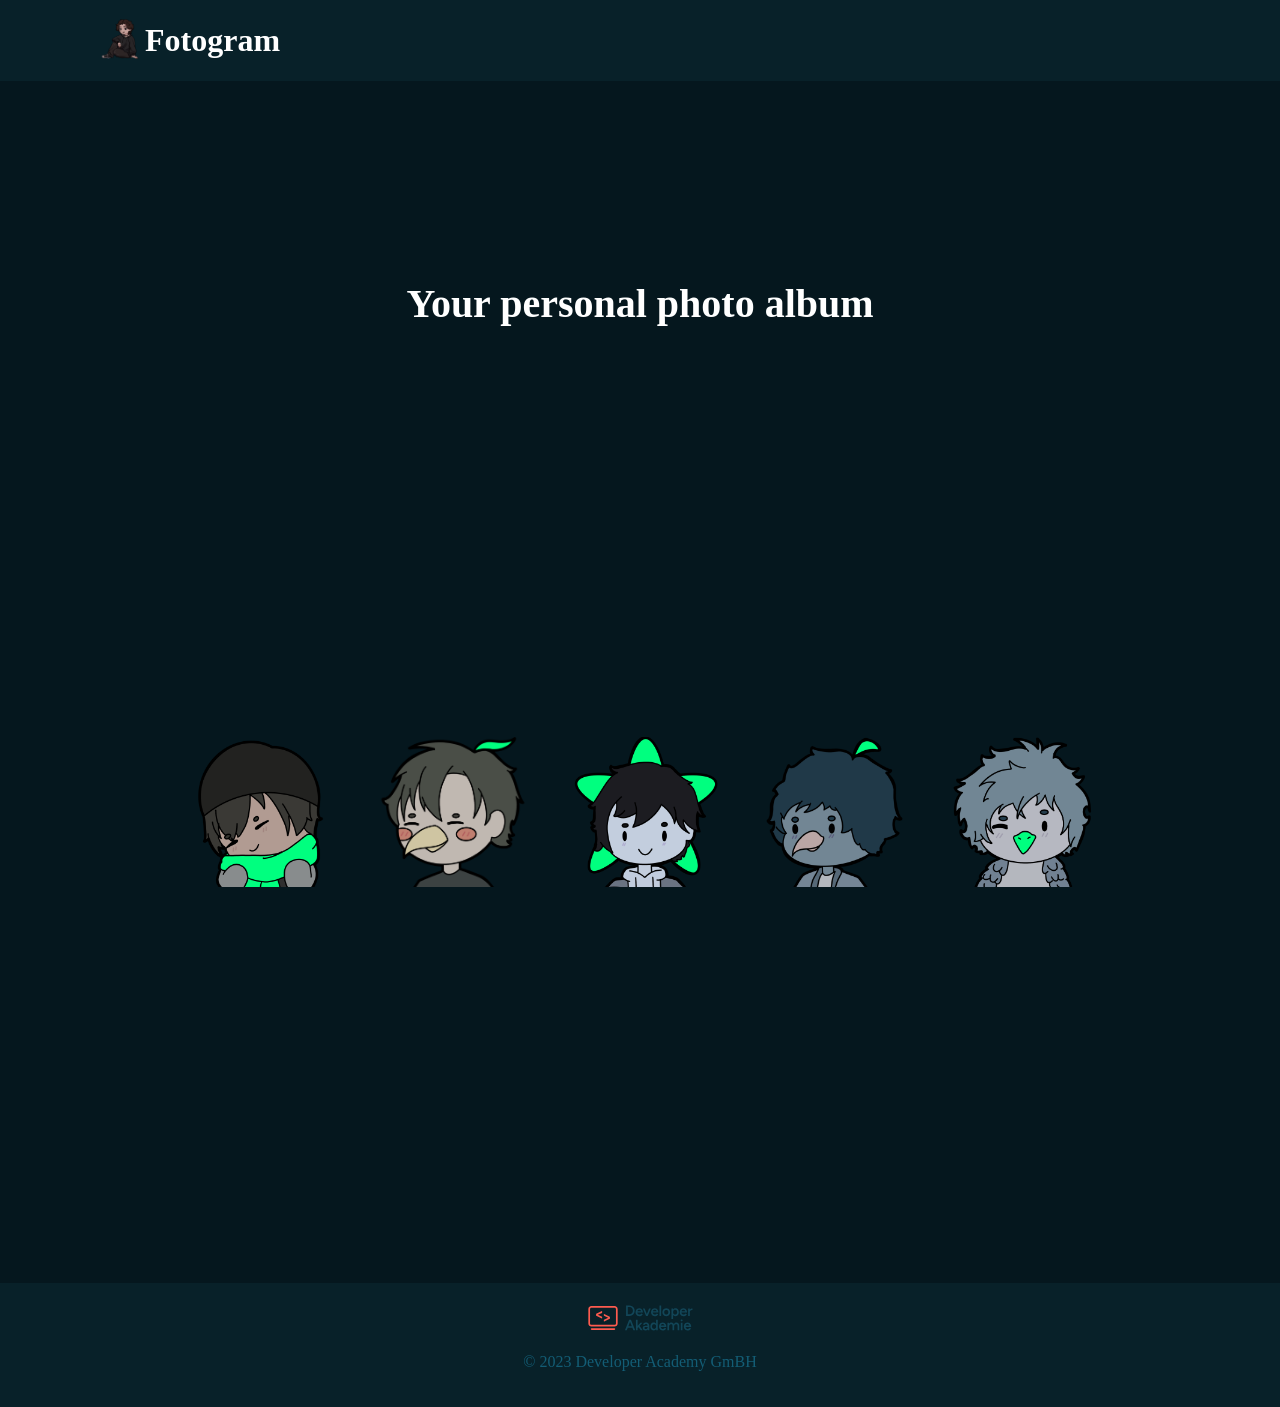
==== index.html @ 604aa5d5 "Add files via upload" ====
<!DOCTYPE html>
<html lang="en">
<head>
    <meta charset="UTF-8">
    <meta name="viewport" content="width=device-width, initial-scale=1.0">
    <title>Fotogram</title>
    <link rel="stylesheet" href="style.css">
    <script src="pic.js"></script>
</head>
<body onload="loadDialog()">
    <header>
        <div class="logo">
            <a href="index.html">
            <img src="./placeholder.icon.png" alt="Fotogram Logo">
            </a>
        </div>
        <h1>Fotogram</h1>
    </header>
    <main>
        <h2>Your personal photo album</h2>
        <section class="gallery">
            <button onclick="openDialog('Dialog-1')">
                <img src="./placeholder.1.png" alt="Photo 1">
            </button>
            <button onclick="openDialog('Dialog-2')">
                <img src="./placeholder.2.png" alt="Photo 2">
            </button>
            <button onclick="openDialog('Dialog-3')">
                <img src="./placeholder.3.png" alt="Photo 3">
            </button>
            <button onclick="openDialog('Dialog-4')">
                <img src="./placeholder.4.png" alt="Photo 4">
            </button>
            <button onclick="openDialog('Dialog-5')">
                <img src="./placeholder.5.png" alt="Photo 5">
            </button>
        </section>
    </main>
    <footer>
        <img src="./da.logo.svg" alt="DA Logo">
        <p>&copy; 2023 Developer Academy GmBH</p>
    </footer>
</body>
</html>
---- style.css ----
body {
    margin: 0;
    padding: 0;
    min-height: 100vh;
    background-color: #082129;

}

header {
    display: flex;
    align-items: center;
    gap: 5px;
    background-color: #082129;
    color: #fff;
    font-weight: bold;
    width: 100%;
    margin-left: 100px;
    height: 81px ;
}

.logo img {
    height: 40px;
    width: 40px;
}

main {
    background-color: #05171e;
    padding: 20px;
    flex: 1;
}

h2 {
    color: #fff;
    font-size: 40px;
    font-weight: bold;
    display: flex;
    justify-content: center;
    margin-top: 179px;
    height: 50px;
}

.gallery {
    display: flex;
    justify-content: center;
    align-items: center;
    height: 100vh;
    gap: 29px;
}

.gallery img {
    gap: 20px;
    width: auto;
    height: 150px;
}

button {
    background-color: #05171e;
    border: none;
    cursor: pointer;
}

footer {
    background-color: #082129;
    color: #135d75;
    text-align: center;
    padding: 20px;
}

footer img {
    height: 30px;
    width: auto;
}

@media (max-width: 750px) {
    
    header {
        justify-content: center;
    }
    
    h2 {
        font-size: 20px;
    }
    
    .gallery {
        flex-direction: column;
    }


}
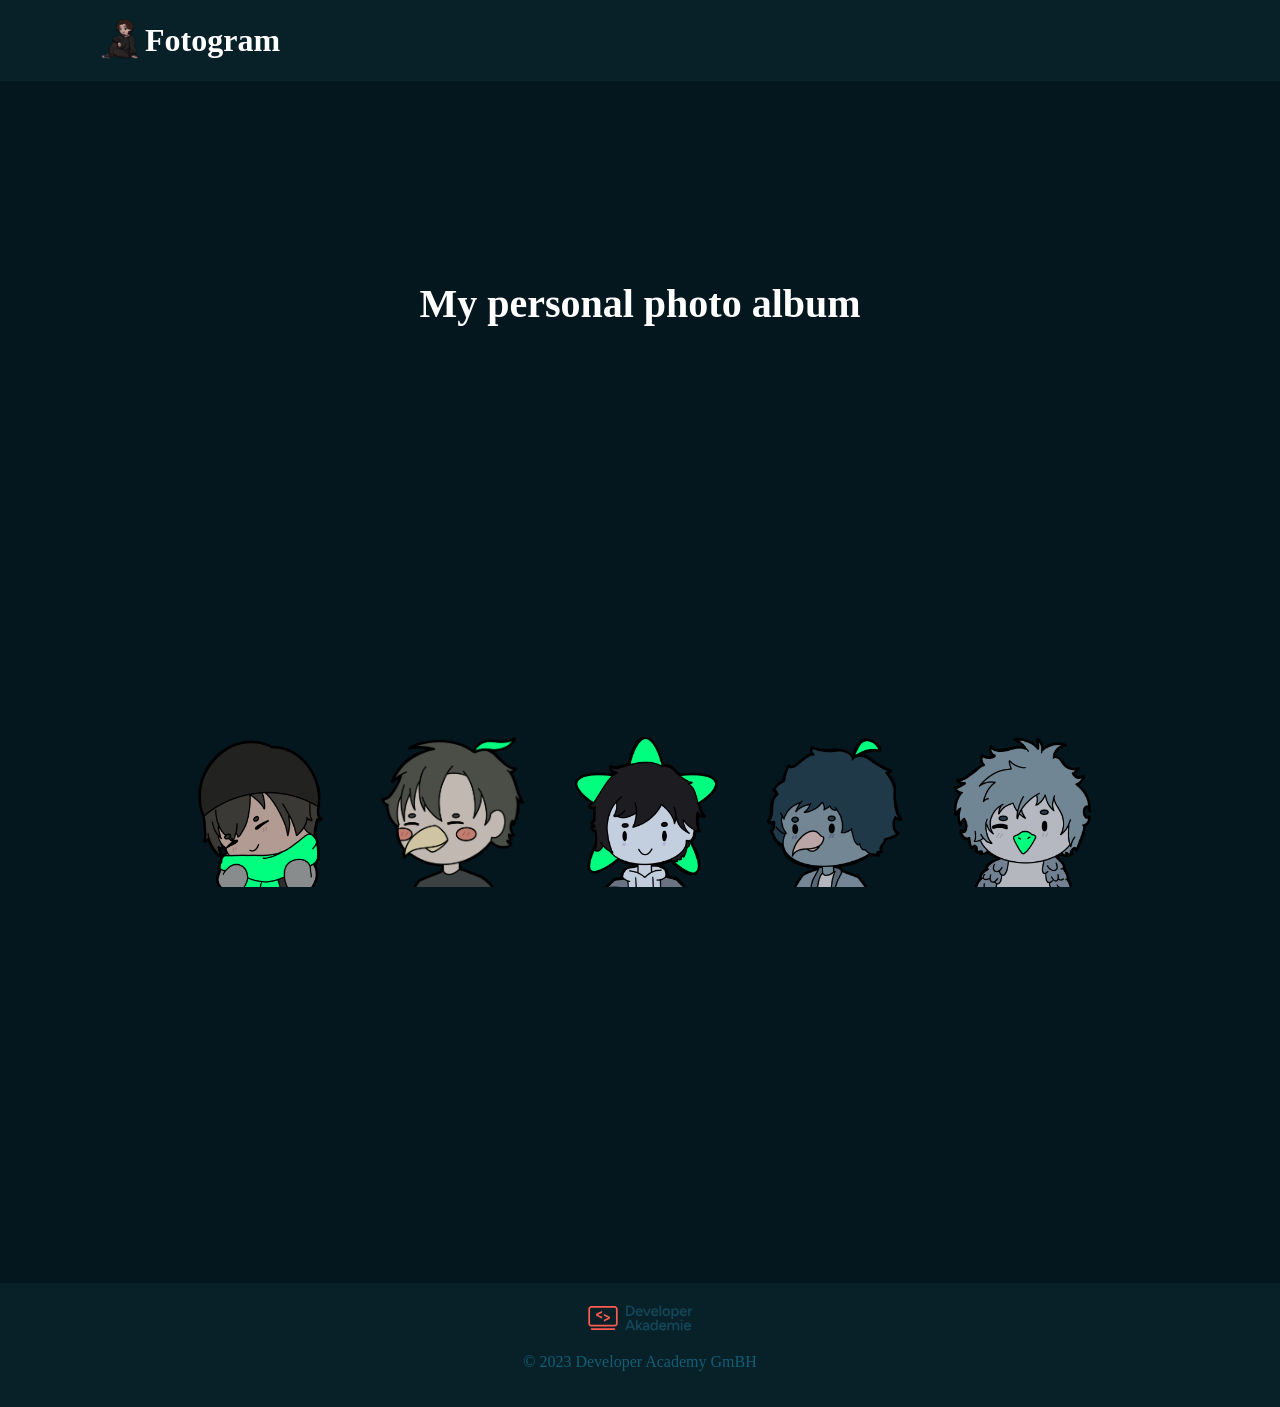
==== commit 91b0c4e2: "Add files via upload" ====
--- a/index.html
+++ b/index.html
@@ -5,19 +5,20 @@
     <meta name="viewport" content="width=device-width, initial-scale=1.0">
     <title>Fotogram</title>
     <link rel="stylesheet" href="style.css">
-    <script src="pic.js"></script>
+    <link rel="stylesheet" href="dialog.css">
 </head>
-<body onload="loadDialog()">
+<body>
     <header>
         <div class="logo">
             <a href="index.html">
-            <img src="./placeholder.icon.png" alt="Fotogram Logo">
+                <img src="./placeholder.icon.png" alt="Fotogram Logo">
             </a>
         </div>
         <h1>Fotogram</h1>
     </header>
+
     <main>
-        <h2>Your personal photo album</h2>
+        <h2>My personal photo album</h2>
         <section class="gallery">
             <button onclick="openDialog('Dialog-1')">
                 <img src="./placeholder.1.png" alt="Photo 1">
@@ -40,5 +41,6 @@
         <img src="./da.logo.svg" alt="DA Logo">
         <p>&copy; 2023 Developer Academy GmBH</p>
     </footer>
+    <script src="pic.js"></script>
 </body>
 </html>
--- a/style.css
+++ b/style.css
@@ -14,13 +14,13 @@
     color: #fff;
     font-weight: bold;
     width: 100%;
-    margin-left: 100px;
     height: 81px ;
 }
 
 .logo img {
     height: 40px;
     width: 40px;
+    margin-left: 100px;
 }
 
 main {
--- a/dialog.css
+++ b/dialog.css
@@ -0,0 +1,70 @@
+.dialog {
+    background-color: #0d3240;
+    border-radius: 20px;
+}
+
+dialog.opened::backdrop {
+    opacity: 1;
+    background-color: rgba(0, 0, 0, 0.500);
+    transition: all 5s ease-in;
+}
+
+.dialog header {
+    justify-content: space-between;
+    background-color: #0d3240;
+}
+
+.dialog h3 {
+    color: #fff;
+    font-size: 25px;
+    padding: 20px;
+}
+
+.dialog section img {
+    width: auto;
+    height: 250px;
+}
+
+.button-2 {
+    background-color: #0d3240;
+    cursor: pointer;
+    color: #fff;
+    font-size: 20px;
+    padding: 10px 20px;
+}
+
+.button-2:hover {
+    background-color: #124658;
+}
+
+.button-2:focus {
+    background-color: #0D3240;
+}
+
+.dialog footer {
+    background-color: #0d3240;
+    color: #fff;
+    display: flex;
+    justify-content: center;
+    gap: 20px;
+    padding-bottom: 0;
+}
+
+.button-3 {
+    background-color: #0d3240;
+    cursor: pointer;
+    color: #fff;
+    font-size: 20px;
+    padding: 10px 20px;
+}
+
+.button-3:hover {
+    background-color: #1E1E23;
+    border: rgba(0, 0, 0, 0.500);
+    border-radius: 100px;
+    border-block-style: solid;
+    cursor: pointer;
+    color: #FD5B4F;
+    font-size: 20px;
+    padding: 10px 20px;
+}
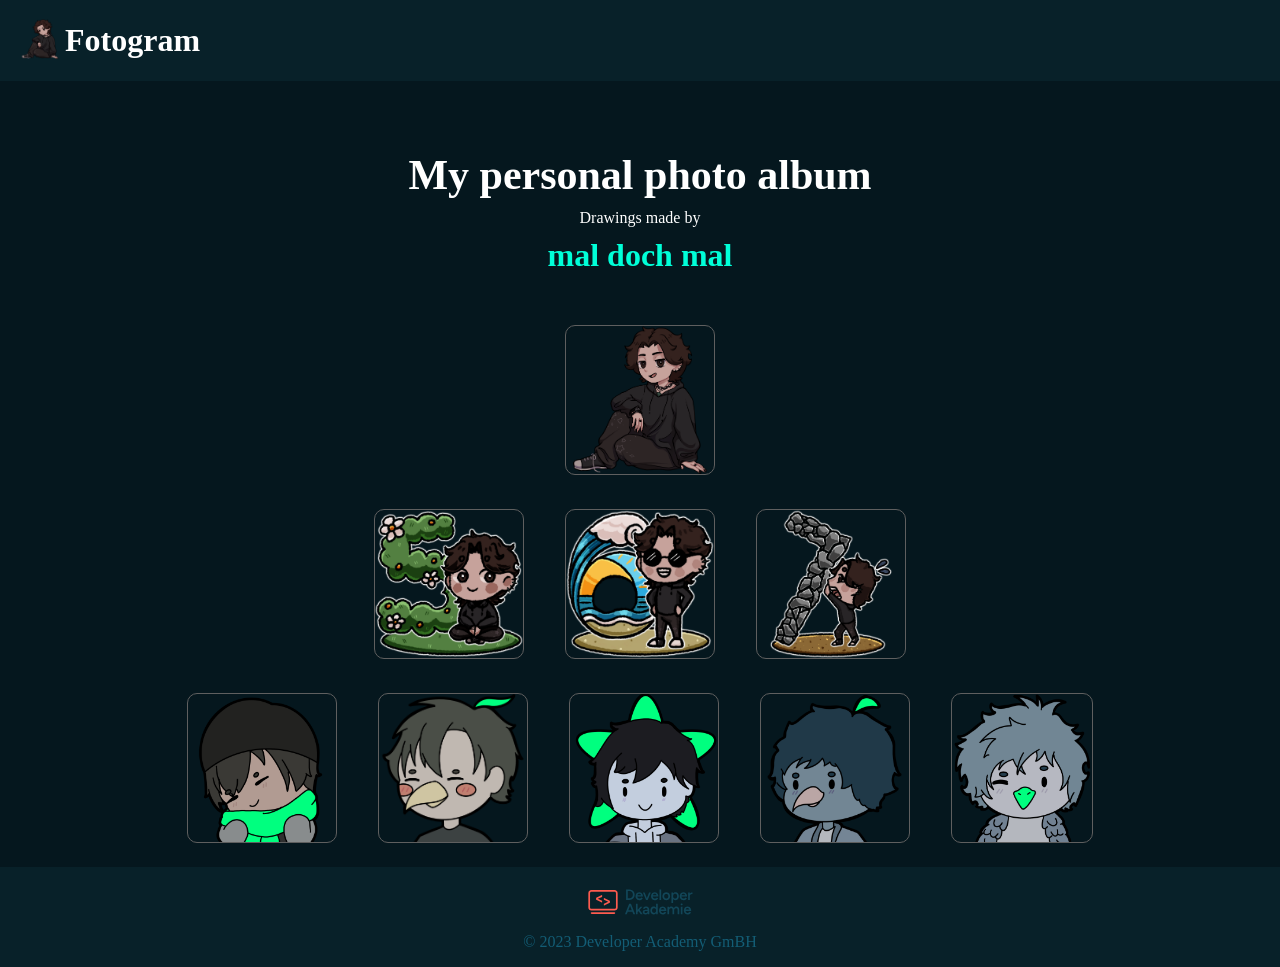
==== commit 2c8446ca: "final" ====
--- a/index.html
+++ b/index.html
@@ -11,7 +11,7 @@
     <header>
         <div class="logo">
             <a href="index.html">
-                <img src="./placeholder.icon.png" alt="Fotogram Logo">
+                <img src="./img/Mute.png" alt="Fotogram Logo">
             </a>
         </div>
         <h1>Fotogram</h1>
@@ -19,22 +19,44 @@
 
     <main>
         <h2>My personal photo album</h2>
+        <p>Drawings made by</p>
+        <h4>
+            <a href="https://maldochmal.carrd.co/">mal doch mal</a>
+        </h4>
         <section class="gallery">
-            <button onclick="openDialog('Dialog-1')">
-                <img src="./placeholder.1.png" alt="Photo 1">
-            </button>
-            <button onclick="openDialog('Dialog-2')">
-                <img src="./placeholder.2.png" alt="Photo 2">
-            </button>
-            <button onclick="openDialog('Dialog-3')">
-                <img src="./placeholder.3.png" alt="Photo 3">
-            </button>
-            <button onclick="openDialog('Dialog-4')">
-                <img src="./placeholder.4.png" alt="Photo 4">
-            </button>
-            <button onclick="openDialog('Dialog-5')">
-                <img src="./placeholder.5.png" alt="Photo 5">
-            </button>
+            <div class="gallery-pics">
+                <button onclick="openDialog('Dialog-1')">
+                    <img src="./img/Talk.png" alt="Photo 1">
+                </button>
+            </div>
+            <div class="gallery-pics">
+                <button onclick="openDialog('Dialog-2')">
+                    <img src="./img/Leo-may.PNG" alt="Photo 1">
+                </button>
+                <button onclick="openDialog('Dialog-3')">
+                    <img src="./img/Leo-juni.PNG" alt="Photo 1">
+                </button>
+                <button onclick="openDialog('Dialog-4')">
+                    <img src="./img/Leo-juli.png" alt="Photo 1">
+                </button>
+            </div>
+            <div class="gallery-pics">
+                <button onclick="openDialog('Dialog-5')">
+                    <img src="./img/IlILeo__winter.png" alt="Photo 1">
+                </button>
+                <button onclick="openDialog('Dialog-6')">
+                    <img src="./img/IlILeobird.png" alt="Photo 2">
+                </button>
+                <button onclick="openDialog('Dialog-7')">
+                    <img src="./img/IlILeostar.png" alt="Photo 3">
+                </button>
+                <button onclick="openDialog('Dialog-8')">
+                    <img src="./img/Leo bird.png" alt="Photo 4">
+                </button>
+                <button onclick="openDialog('Dialog-9')">
+                    <img src="./img/Leo_Birb.png" alt="Photo 5">
+                </button>
+            </div>
         </section>
     </main>
     <footer>
--- a/style.css
+++ b/style.css
@@ -1,9 +1,17 @@
 body {
+    box-sizing: border-box;
+    display: flex;
+    flex-direction: column;
     margin: 0;
     padding: 0;
     min-height: 100vh;
     background-color: #082129;
+}
 
+*,
+*::before,
+*::after {
+    box-sizing: inherit;
 }
 
 header {
@@ -15,35 +23,69 @@
     font-weight: bold;
     width: 100%;
     height: 81px ;
+    padding: 0 20px;
 }
 
 .logo img {
     height: 40px;
     width: 40px;
-    margin-left: 100px;
 }
 
 main {
     background-color: #05171e;
     padding: 20px;
     flex: 1;
+    overflow: hidden;
 }
 
 h2 {
     color: #fff;
-    font-size: 40px;
+    font-size: 42px;
     font-weight: bold;
     display: flex;
     justify-content: center;
-    margin-top: 179px;
-    height: 50px;
+    margin-top: 50px;
+    margin-bottom: 5px;
+}
+
+main p {
+    color: #fff;
+    font-size: 16px;
+    display: flex;
+    justify-content: center;
+    margin-top: 10px;
+    margin-bottom: 10px;
+}
+
+h4 {
+    font-size: 32px;
+    font-weight: bold;
+    display: flex;
+    justify-content: center;
+    margin-top: 5px;
+    margin-bottom: 0;
+}
+
+h4 a {
+    color: #00ffd8;
+    text-decoration: none;
+}
+
+h4 a:hover {
+    text-decoration: underline;
 }
 
 .gallery {
     display: flex;
+    flex-direction: column;
+    margin-top: 50px;
+    gap: 29px;
+}
+
+.gallery-pics {
+    display: flex;
+    flex-wrap: wrap;
     justify-content: center;
-    align-items: center;
-    height: 100vh;
     gap: 29px;
 }
 
@@ -51,6 +93,13 @@
     gap: 20px;
     width: auto;
     height: 150px;
+    border: 1px solid #5f5f5f;
+    border-radius: 10px;
+}
+
+.gallery img:hover {
+    transform: scale(1.1);
+    transition: transform 0.5s ease-in-out;
 }
 
 button {
@@ -60,10 +109,12 @@
 }
 
 footer {
+    display: flex;
+    align-items: center;
+    flex-direction: column;
+    margin-top: 20px;
     background-color: #082129;
     color: #135d75;
-    text-align: center;
-    padding: 20px;
 }
 
 footer img {
@@ -72,19 +123,58 @@
 }
 
 @media (max-width: 750px) {
-    
     header {
-        justify-content: center;
-    }
-    
-    h2 {
-        font-size: 20px;
-    }
-    
-    .gallery {
-        flex-direction: column;
+        height: auto;
+        min-height: 68px;
+        padding: 12px 16px;
     }
 
+    header h1 {
+        font-size: 28px;
+        margin: 0;
+    }
 
+    .logo img {
+        height: 34px;
+        width: 34px;
+    }
+
+    main {
+        padding: 16px 12px 28px;
+    }
+
+    h2 {
+        font-size: clamp(22px, 7vw, 32px);
+        line-height: 1.2;
+        margin-top: 28px;
+    }
+
+    h4 {
+        font-size: 24px;
+    }
+
+    .gallery {
+        gap: 18px;
+        margin-top: 32px;
+    }
+
+    .gallery-pics {
+        gap: 14px;
+    }
+
+    .gallery img {
+        height: clamp(92px, 26vw, 130px);
+        max-width: 40vw;
+    }
+
+    footer {
+        margin-top: 0;
+        padding: 16px 12px;
+        text-align: center;
+    }
+
+    footer p {
+        margin: 8px 0 0;
+    }
 }
 
--- a/dialog.css
+++ b/dialog.css
@@ -1,36 +1,52 @@
 .dialog {
     background-color: #0d3240;
-    border-radius: 20px;
+    border: 1px solid #1d5968;
+    border-radius: 12px;
+    color: #fff;
+    max-width: 90vw;
+    max-height: 90vh;
+    padding: 0;
 }
 
-dialog.opened::backdrop {
-    opacity: 1;
+dialog::backdrop {
     background-color: rgba(0, 0, 0, 0.500);
-    transition: all 5s ease-in;
 }
 
 .dialog header {
+    align-items: center;
+    display: flex;
     justify-content: space-between;
     background-color: #0d3240;
 }
 
 .dialog h3 {
     color: #fff;
-    font-size: 25px;
-    padding: 20px;
+    font-size: 22px;
+    margin: 0;
+    padding: 16px 20px;
+}
+
+.dialog section {
+    display: flex;
+    justify-content: center;
+    padding: 12px 20px;
 }
 
 .dialog section img {
+    height: auto;
+    max-height: 65vh;
+    max-width: 80vw;
+    object-fit: contain;
     width: auto;
-    height: 250px;
 }
 
 .button-2 {
     background-color: #0d3240;
+    border: none;
     cursor: pointer;
     color: #fff;
     font-size: 20px;
-    padding: 10px 20px;
+    padding: 8px 16px;
 }
 
 .button-2:hover {
@@ -44,27 +60,63 @@
 .dialog footer {
     background-color: #0d3240;
     color: #fff;
-    display: flex;
-    justify-content: center;
-    gap: 20px;
-    padding-bottom: 0;
+    align-items: center;
+    display: grid;
+    margin-top: 0;
+    grid-template-columns: 1fr auto 1fr;
+    padding: 12px 20px 16px;
+}
+
+.dialog footer p {
+    margin: 0;
+    text-align: center;
+}
+
+.dialog footer .button-3:first-child  {
+    justify-self: center;
+}
+
+.dialog footer .button-3:last-child {
+    justify-self: center;
 }
 
 .button-3 {
     background-color: #0d3240;
+    border: none;
+    border-radius: 50%;
     cursor: pointer;
     color: #fff;
     font-size: 20px;
-    padding: 10px 20px;
+    height: 44px;
+    width: 44px;
 }
 
 .button-3:hover {
     background-color: #1E1E23;
-    border: rgba(0, 0, 0, 0.500);
-    border-radius: 100px;
-    border-block-style: solid;
-    cursor: pointer;
     color: #FD5B4F;
-    font-size: 20px;
-    padding: 10px 20px;
+}
+
+@media (max-width: 750px) {
+    .dialog {
+        max-width: calc(100vw - 24px);
+        max-height: calc(100vh - 24px);
+    }
+
+    .dialog section {
+        padding: 8px 10px;
+    }
+
+    .dialog section img {
+        max-height: 58vh;
+        max-width: calc(100vw - 48px);
+    }
+
+    .dialog h3 {
+        font-size: 18px;
+        padding: 12px 14px;
+    }
+
+    .dialog footer {
+        padding: 8px 10px 12px;
+    }
 }
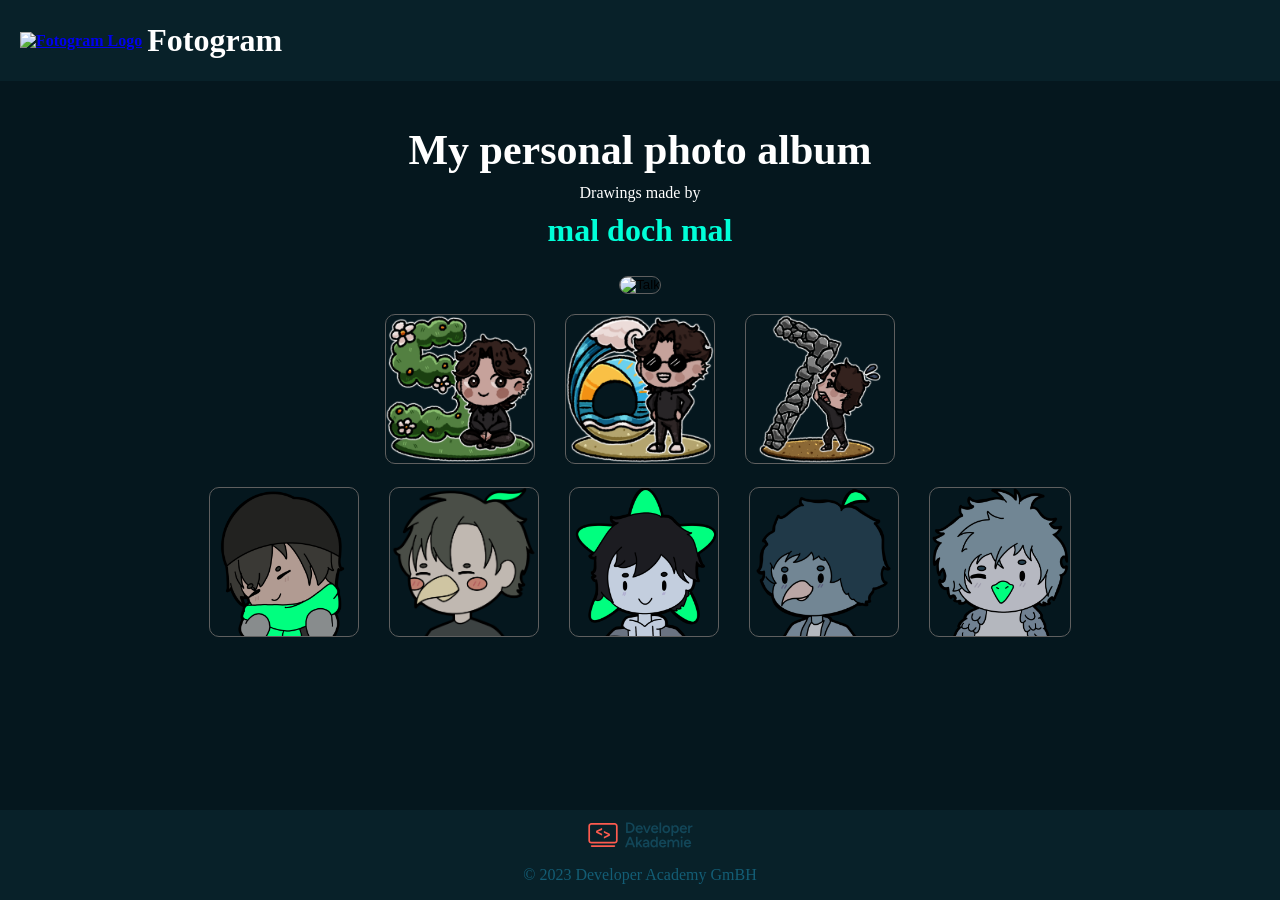
==== commit 31d2eeca: "F." ====
--- a/index.html
+++ b/index.html
@@ -4,6 +4,7 @@
     <meta charset="UTF-8">
     <meta name="viewport" content="width=device-width, initial-scale=1.0">
     <title>Fotogram</title>
+    <link rel="icon" type="image/png" href="./img/mute.png">
     <link rel="stylesheet" href="style.css">
     <link rel="stylesheet" href="dialog.css">
 </head>
@@ -11,7 +12,7 @@
     <header>
         <div class="logo">
             <a href="index.html">
-                <img src="./img/Mute.png" alt="Fotogram Logo">
+                <img src="./img/mute.png" alt="Fotogram Logo">
             </a>
         </div>
         <h1>Fotogram</h1>
@@ -23,41 +24,7 @@
         <h4>
             <a href="https://maldochmal.carrd.co/">mal doch mal</a>
         </h4>
-        <section class="gallery">
-            <div class="gallery-pics">
-                <button onclick="openDialog('Dialog-1')">
-                    <img src="./img/Talk.png" alt="Photo 1">
-                </button>
-            </div>
-            <div class="gallery-pics">
-                <button onclick="openDialog('Dialog-2')">
-                    <img src="./img/Leo-may.PNG" alt="Photo 1">
-                </button>
-                <button onclick="openDialog('Dialog-3')">
-                    <img src="./img/Leo-juni.PNG" alt="Photo 1">
-                </button>
-                <button onclick="openDialog('Dialog-4')">
-                    <img src="./img/Leo-juli.png" alt="Photo 1">
-                </button>
-            </div>
-            <div class="gallery-pics">
-                <button onclick="openDialog('Dialog-5')">
-                    <img src="./img/IlILeo__winter.png" alt="Photo 1">
-                </button>
-                <button onclick="openDialog('Dialog-6')">
-                    <img src="./img/IlILeobird.png" alt="Photo 2">
-                </button>
-                <button onclick="openDialog('Dialog-7')">
-                    <img src="./img/IlILeostar.png" alt="Photo 3">
-                </button>
-                <button onclick="openDialog('Dialog-8')">
-                    <img src="./img/Leo bird.png" alt="Photo 4">
-                </button>
-                <button onclick="openDialog('Dialog-9')">
-                    <img src="./img/Leo_Birb.png" alt="Photo 5">
-                </button>
-            </div>
-        </section>
+        <section class="gallery"></section>
     </main>
     <footer>
         <img src="./da.logo.svg" alt="DA Logo">
--- a/style.css
+++ b/style.css
@@ -6,6 +6,7 @@
     padding: 0;
     min-height: 100vh;
     background-color: #082129;
+    overflow-x: hidden;
 }
 
 *,
@@ -33,9 +34,8 @@
 
 main {
     background-color: #05171e;
-    padding: 20px;
+    padding: 20px 20px 10px;
     flex: 1;
-    overflow: hidden;
 }
 
 h2 {
@@ -44,7 +44,7 @@
     font-weight: bold;
     display: flex;
     justify-content: center;
-    margin-top: 50px;
+    margin-top: 25px;
     margin-bottom: 5px;
 }
 
@@ -78,28 +78,32 @@
 .gallery {
     display: flex;
     flex-direction: column;
-    margin-top: 50px;
-    gap: 29px;
+    margin-top: 26px;
+    gap: 18px;
 }
 
 .gallery-pics {
     display: flex;
     flex-wrap: wrap;
     justify-content: center;
-    gap: 29px;
+    gap: 18px;
 }
 
 .gallery img {
-    gap: 20px;
     width: auto;
-    height: 150px;
+    height: clamp(90px, 14vw, 150px);
     border: 1px solid #5f5f5f;
     border-radius: 10px;
+    transition: transform 0.2s ease-in-out;
 }
 
 .gallery img:hover {
     transform: scale(1.1);
-    transition: transform 0.5s ease-in-out;
+}
+
+.gallery button:focus-visible {
+    outline: 2px solid #00ffd8;
+    outline-offset: 4px;
 }
 
 button {
@@ -112,7 +116,7 @@
     display: flex;
     align-items: center;
     flex-direction: column;
-    margin-top: 20px;
+    margin-top: 10px;
     background-color: #082129;
     color: #135d75;
 }
@@ -140,36 +144,36 @@
     }
 
     main {
-        padding: 16px 12px 28px;
+        padding: 12px 8px 20px;
     }
 
     h2 {
-        font-size: clamp(22px, 7vw, 32px);
+        font-size: clamp(20px, 8vw, 32px);
         line-height: 1.2;
-        margin-top: 28px;
+        margin-top: 18px;
     }
 
     h4 {
-        font-size: 24px;
+        font-size: 20px;
     }
 
     .gallery {
-        gap: 18px;
-        margin-top: 32px;
+        gap: 12px;
+        margin-top: 20px;
     }
 
     .gallery-pics {
-        gap: 14px;
+        gap: 10px;
     }
 
     .gallery img {
-        height: clamp(92px, 26vw, 130px);
-        max-width: 40vw;
+        height: clamp(70px, 24vw, 110px);
+        max-width: 42vw;
     }
 
     footer {
         margin-top: 0;
-        padding: 16px 12px;
+        padding: 12px 8px;
         text-align: center;
     }
 
@@ -178,3 +182,61 @@
     }
 }
 
+@media (max-width: 240px) {
+    header {
+        padding: 10px 8px;
+    }
+
+    header h1 {
+        font-size: 18px;
+    }
+
+    main {
+        padding-left: 6px;
+        padding-right: 6px;
+    }
+
+    .gallery {
+        gap: 8px;
+        margin-top: 14px;
+    }
+
+    .gallery-pics {
+        gap: 8px;
+    }
+
+    .gallery img {
+        height: 60px;
+        max-width: 46vw;
+    }
+}
+
+@media (max-width: 130px) {
+    header {
+        padding: 8px 6px;
+    }
+
+    header h1 {
+        font-size: 14px;
+    }
+
+    main {
+        padding-left: 4px;
+        padding-right: 4px;
+    }
+
+    .gallery {
+        gap: 6px;
+        margin-top: 10px;
+    }
+
+    .gallery-pics {
+        gap: 6px;
+    }
+
+    .gallery img {
+        height: 42px;
+        max-width: 48vw;
+    }
+}
+
